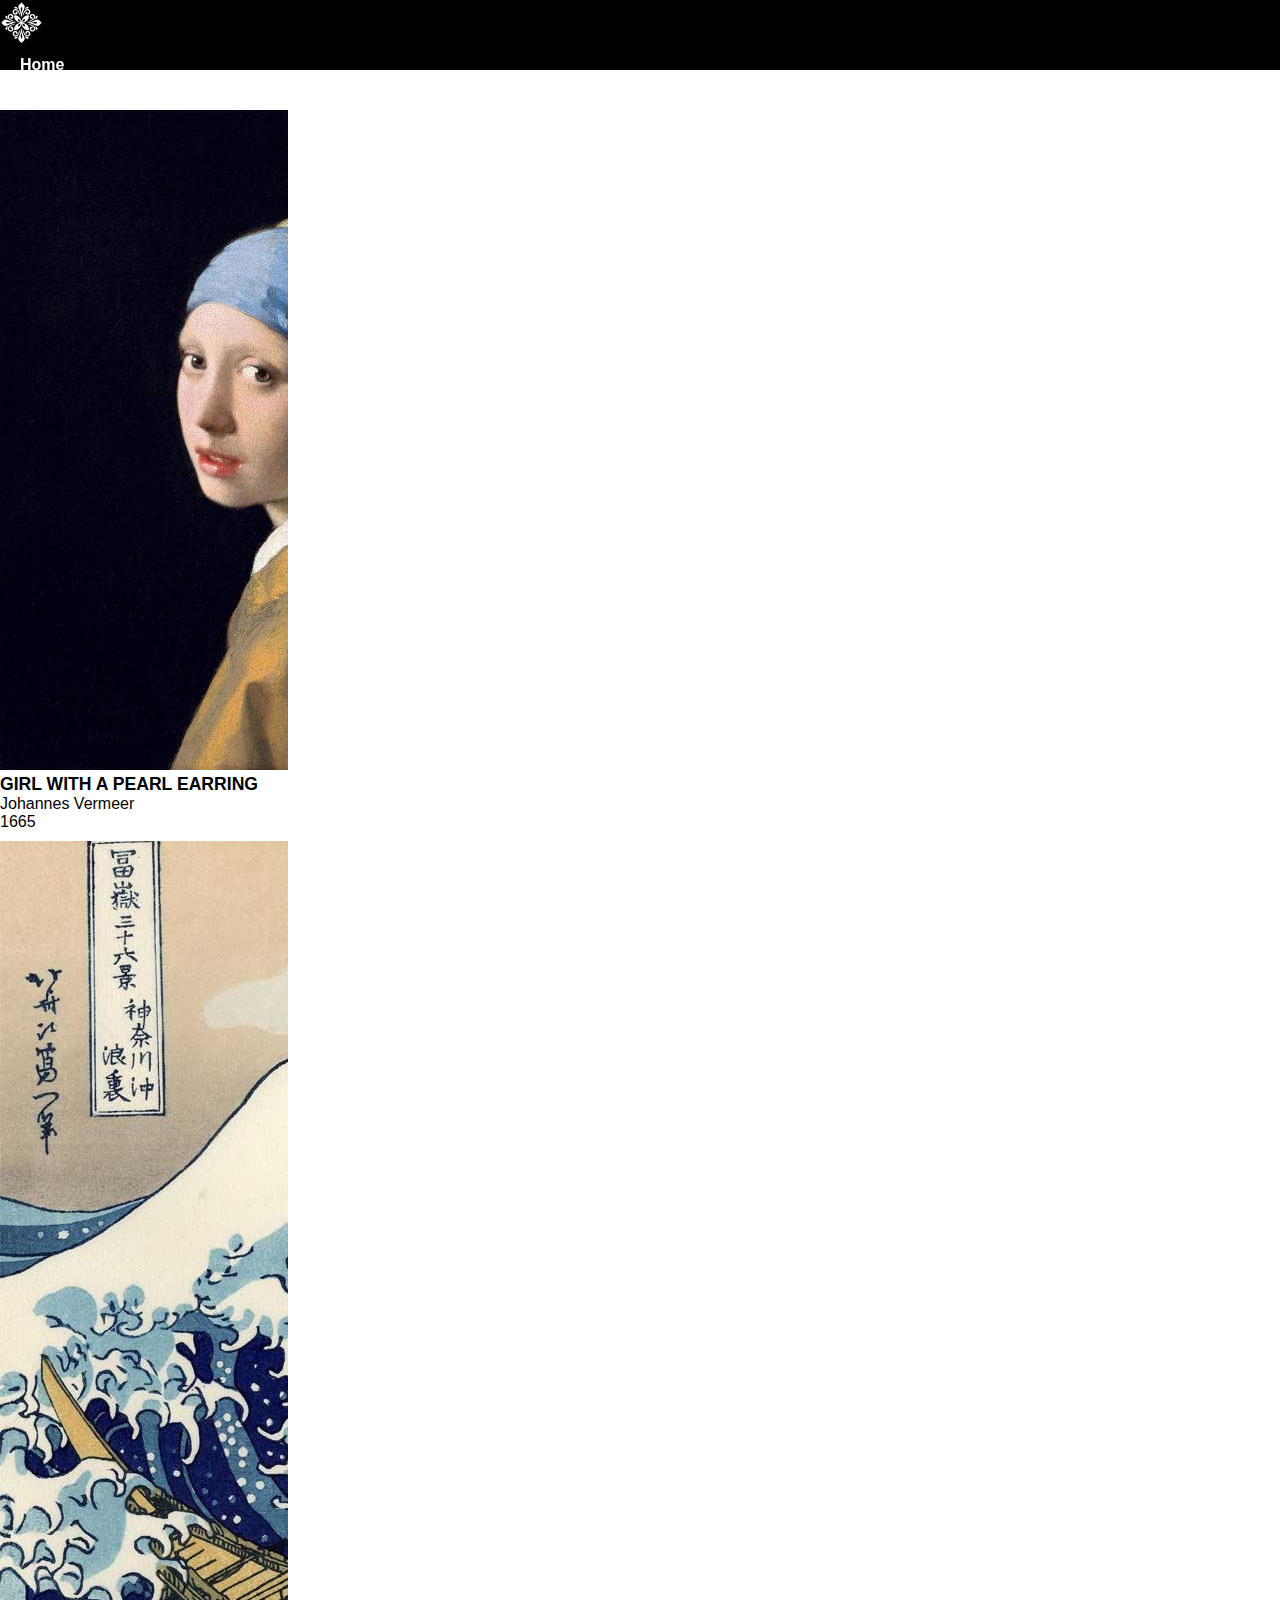
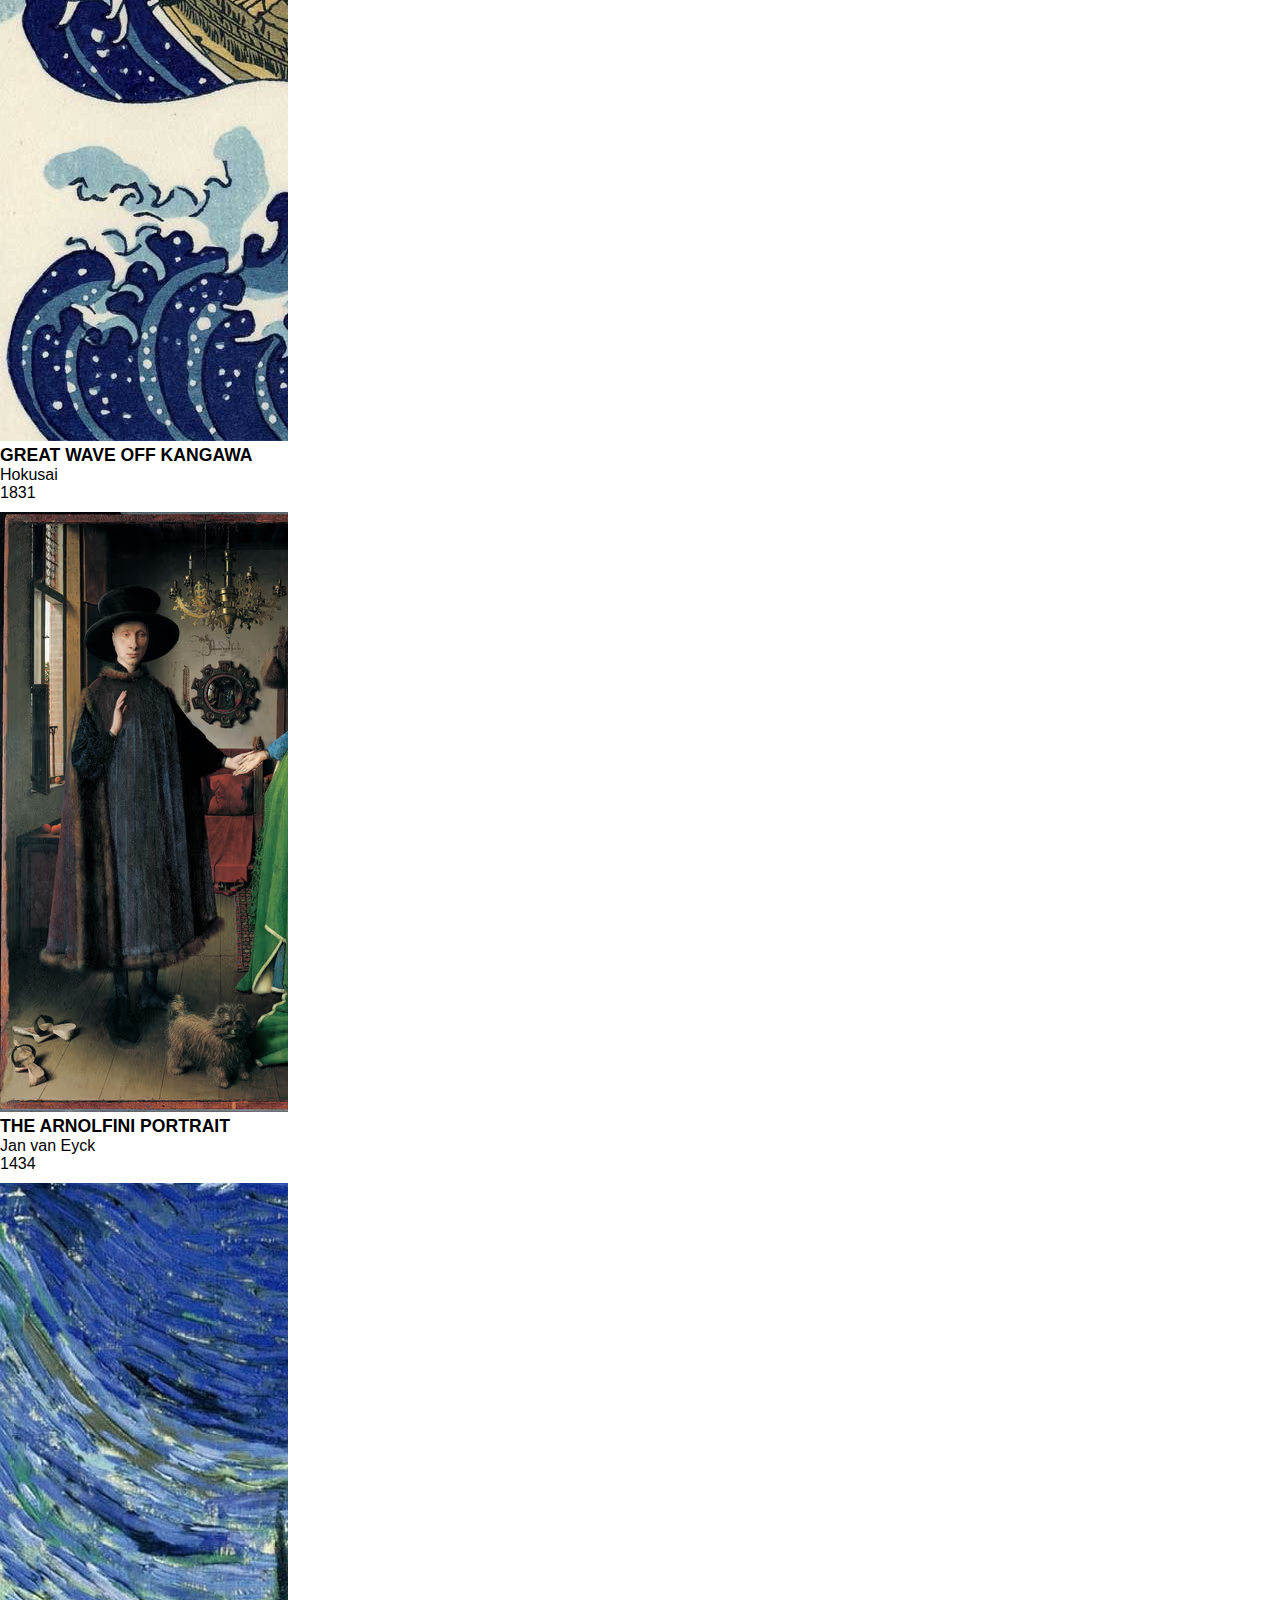
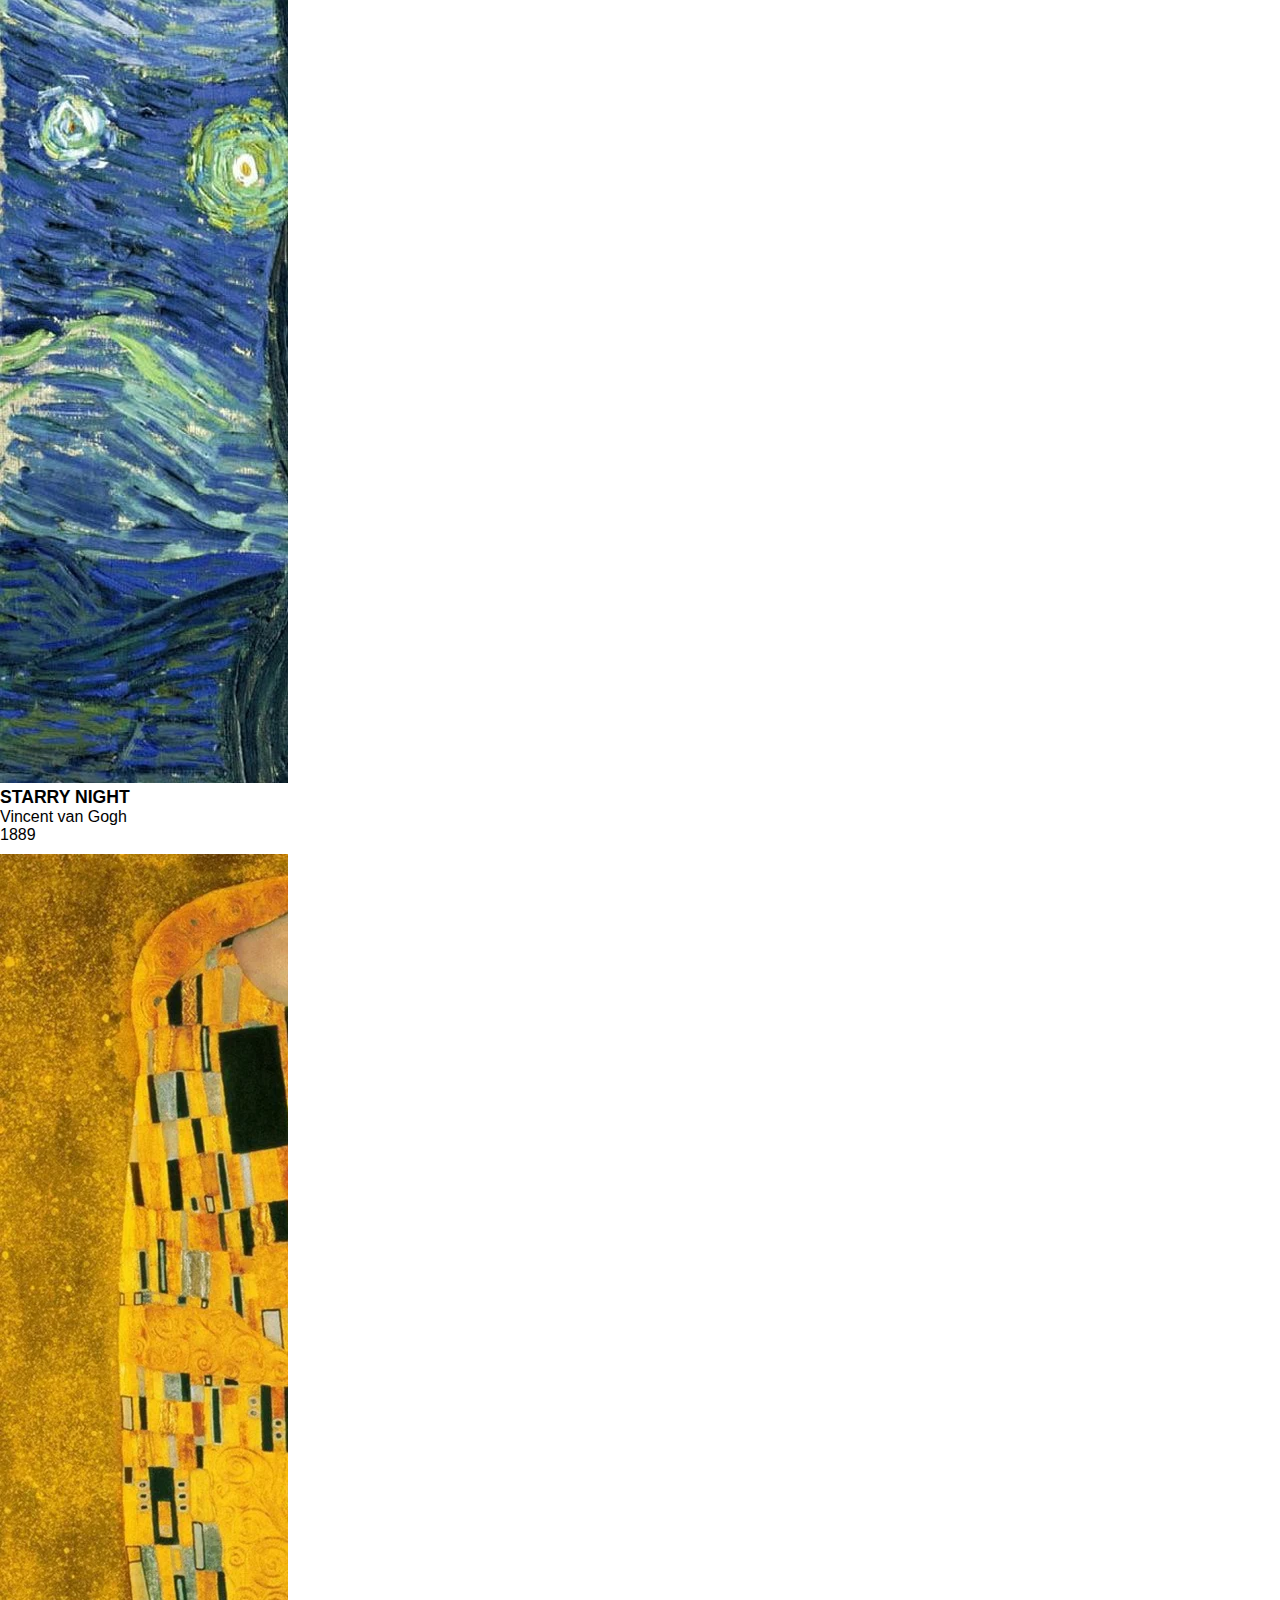
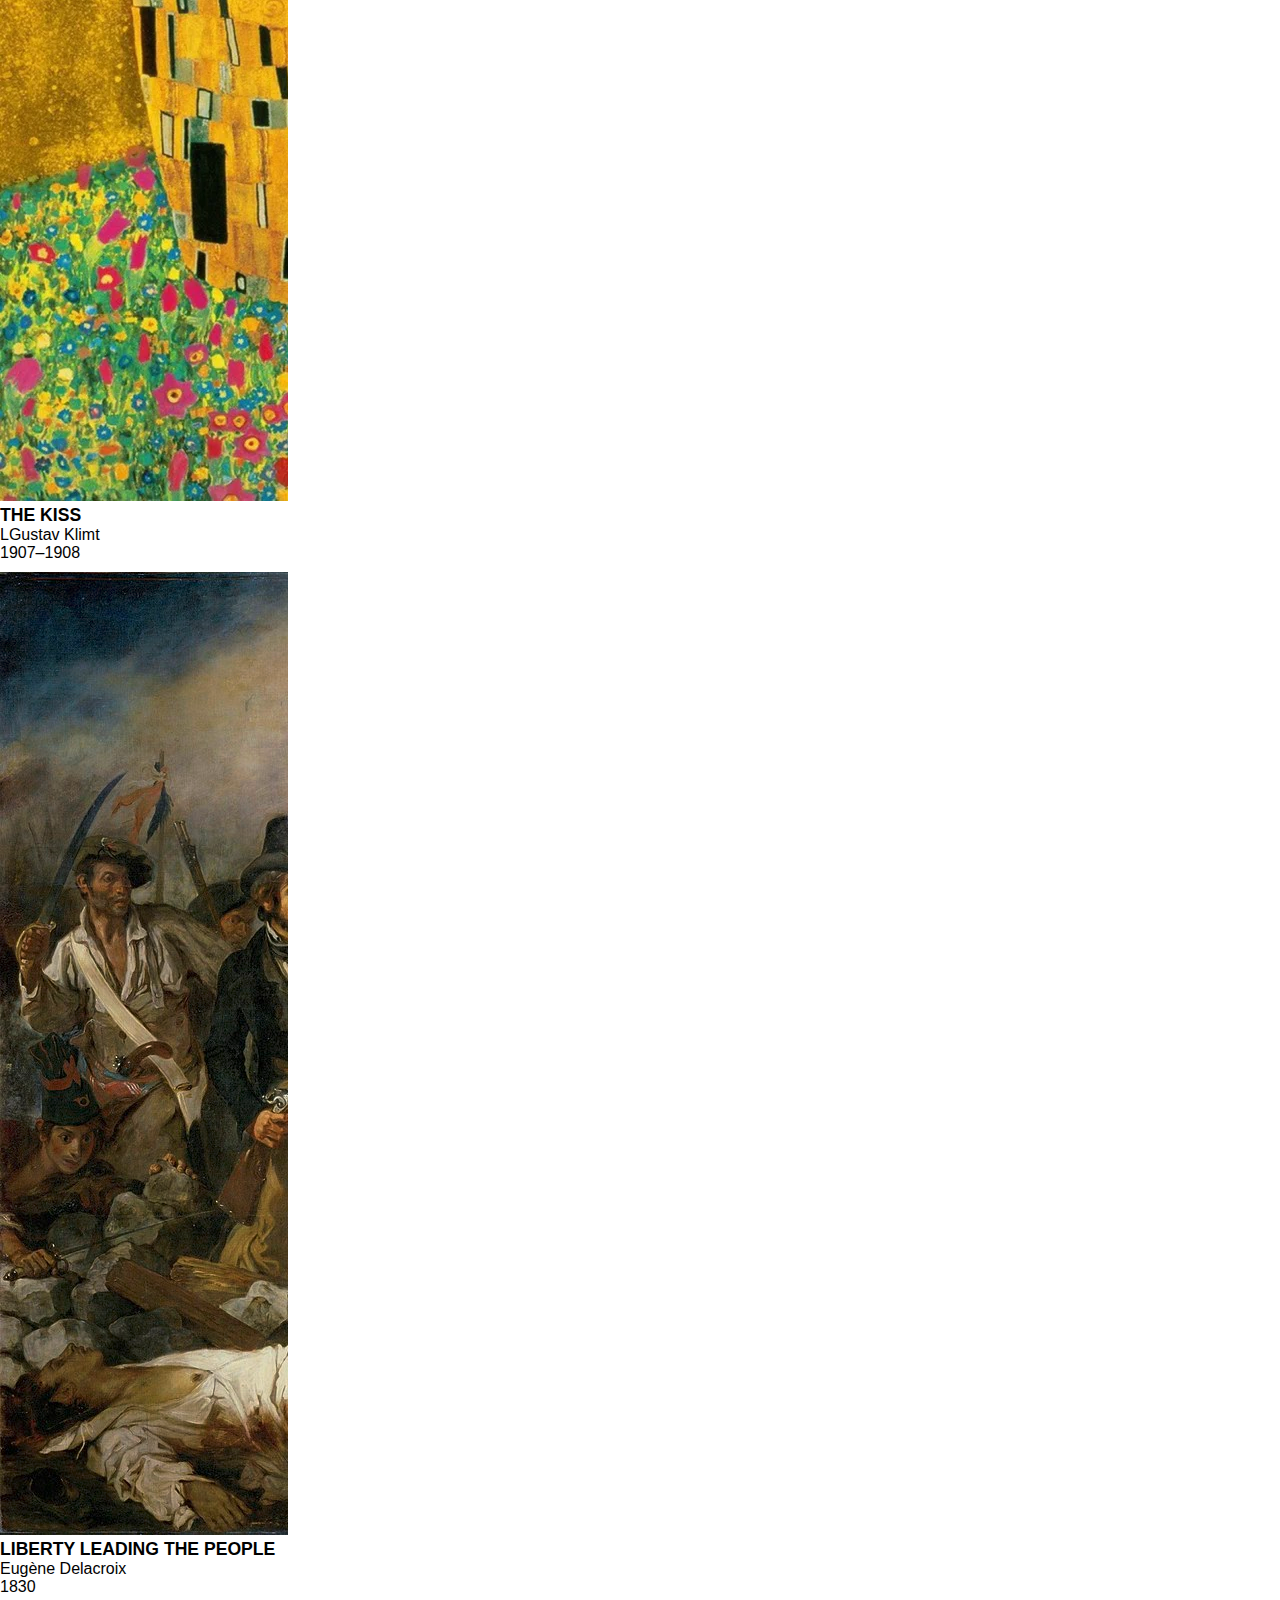
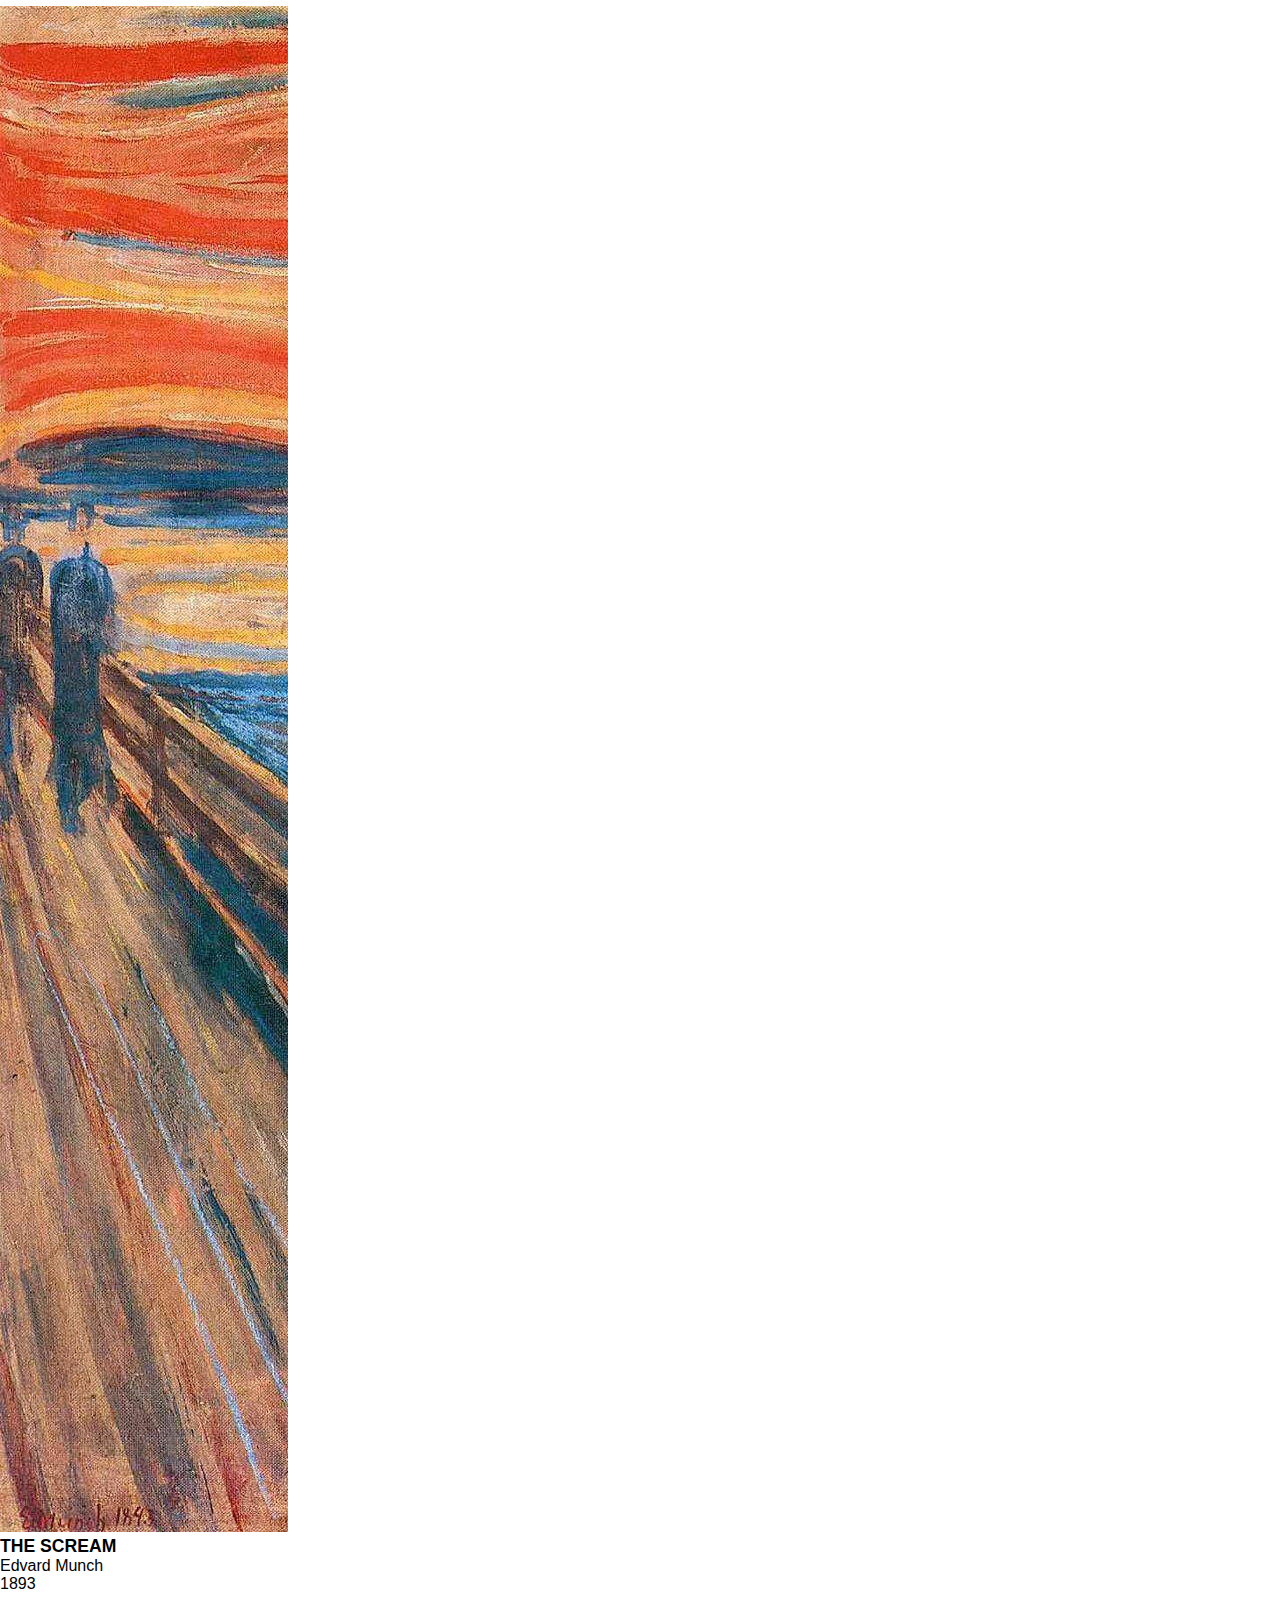
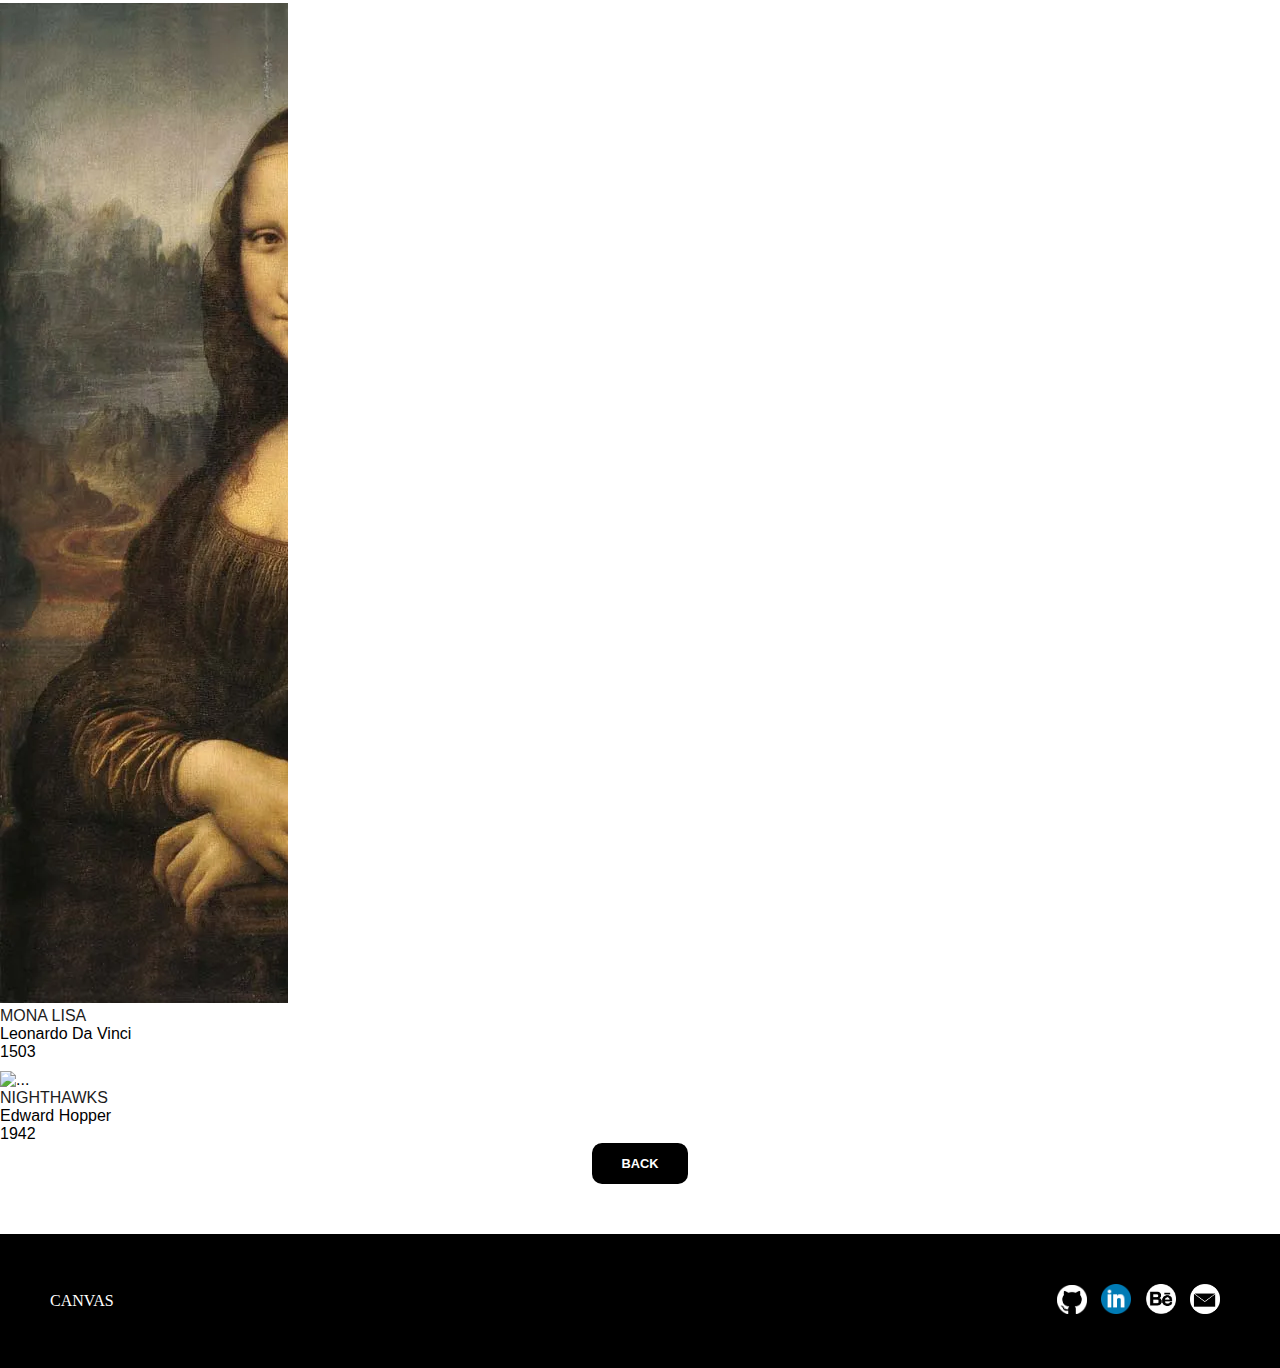
==== inter.html @ 6108ce7e "adding entire code" ====
<!DOCTYPE html>
<html lang="en">
<head>
    <meta charset="UTF-8">
    <meta name="viewport" content="width=device-width, initial-scale=1.0">
    <title>International Paintings</title>
    <link rel="stylesheet" href="https://cdn.jsdelivr.net/npm/bootstrap@4.1.3/dist/css/bootstrap.min.css" integrity="sha384-MCw98/SFnGE8fJT3GXwEOngsV7Zt27NXFoaoApmYm81iuXoPkFOJwJ8ERdknLPMO" crossorigin="anonymous">
    <link rel="stylesheet" href="style.css">
</head>
<body>
    <!-- NAVIGATION -->
    <nav class="navbar navbar-expand-lg navbar-light py-4" style="background-color: black; z-index: 1000;">
        <div class="container-fluid">
          <img src="photos/Logo-white.png">
          <button class="navbar-toggler" type="button" data-bs-toggle="collapse" data-bs-target="#navbarSupportedContent" aria-controls="navbarSupportedContent" aria-expanded="false" aria-label="Toggle navigation">
            <span class="navbar-toggler-ddicon"></span>
          </button>
          <div class="collapse navbar-collapse" id="navbarSupportedContent">
            <ul class="navbar-nav ml-auto">
                <li class="nav-item">
                    <a class="nav-link " style="color: white" href="index.html"><b>Home</b></a>
                </li>
              <li class="nav-item">
                <a class="nav-link" style="color: white" href="#" onclick="scrollToSection('homedown')"><b>Region</b></a>
              </li>
              <li class="nav-item">
                <a class="nav-link " style="color: white" href="#" onclick="scrollToSection('footer')"><b>Contact</b></a>
              </li>
              <li>
                <i class="fa-solid fa-search" style="color: #ffffff;"></i>
              </li>
            </ul>
          </div>
        </div>
      </nav>

    <section id="inter" style="margin-top: 100px; padding-bottom: 50px;">
        <div class="container text-center">
            <div class="row">

                <div class="col">
                    <div class="card" style="width: 18rem;" onclick="openModal('GIRL WITH A PEARL EARRING','Johannes Vermeer , 1665', 'Johannes Vermeer’s 1665 study of a young woman is startlingly real and startlingly modern, almost as if it were a photograph. This gets into the debate over whether or not Vermeer employed a pre-photographic device called a camera obscura to create the image. Leaving that aside, the sitter is unknown, though it’s been speculated that she might have been Vermeer’s maid.He portrays her looking over her shoulder, locking her eyes with the viewer as if attempting to establish an intimate connection across the centuries. Technically speaking, Girl isn’t a portrait, but rather an example of the Dutch genre called a tronie—a headshot meant more as still life of facial features than as an attempt to capture a likeness', 'photos/pearl.jpg')" >
                        <img src="photos/pearl.jpg" class="card-img-top" alt="...">
                        <div class="card-overlay">
                            <h4 style="color: white;">READ</h4>
                        </div>
                        <div class="card-body">
                            <h5 class="card-title"><h4>GIRL WITH A PEARL EARRING</h4></h5>
                            <p class="card-text">Johannes Vermeer<br>
                              1665</p>
                        </div>
                    </div>

                    <div class="card" style="width: 18rem;" onclick="openModal('GREAT WAVE OFF KANGAWA', 'Hokusai,1831','Katsushika Hokusai’s Under the Wave off Kanagawa, also called The Great Wave has became one of the most famous works of art in the world—and debatably the most iconic work of Japanese art.It is part of a series of prints titled Thirty-six views of Mount Fuji, which Hokusai made between 1830 and 1833.<br><br>The Great Wave can be taken as a symbolic image of an important change happening to the Japanese society, a change which brings the presence of the foreign influences coming from the uncertainty of the sea and opposed to the firmness and stillness of Mount Fuji, the established symbol for the soul of Japan.', 'photos/wave.jpg')" >
                        <img src="photos/wave.jpg" class="card-img-top" alt="...">
                        <div class="card-overlay">
                            <h4 style="color: white;">READ</h4>
                        </div>
                        <div class="card-body">
                          <h5 class="card-title"><H4>GREAT WAVE OFF KANGAWA</H4></h5>
                          <p class="card-text">Hokusai <br>1831</p>
                
                        </div>
                    </div>


                    <div class="card" style="width: 18rem;" onclick="openModal('THE ARNOLFINI PORTRAIT', 'Jan van Eyck 1434', 'One of the most significant works produced during the Northern Renaissance, this composition is believed to be one of the first paintings executed in oils. A full-length double portrait, it reputedly portrays an Italian merchant and a woman who may or may not be his bride. In 1934, the celebrated art historian Erwin Panofsky proposed that the painting is actually a wedding contract. What can be reliably said is that the piece is one of the first depictions of an interior using orthogonal perspective to create a sense of space that seems contiguous with the viewer’s own; it feels like a painting you could step into.<br><br>The convex mirror is highly detailed object. The outer part of the round frame holds total of 10 miniature paintings. Those miniatures represents the life events of Jesus Christ.Though, more interesting thing is the reflection in the mirror. After zooming in enough, you see four figures in the reflection against only two apparent to us in the whole painting.The reflection also reveals some more details of the room, unable to be perceived in the real room.','photos/arnol.webp')" >
                        <img src="photos/arnol.webp" class="card-img-top" alt="...">
                        <div class="card-overlay">
                            <h4 style="color: white;">READ</h4>
                        </div>
                        <div class="card-body">
                          <h5 class="card-title"><H4>THE ARNOLFINI PORTRAIT</H4></h5>
                          <p class="card-text">Jan van Eyck <br>1434</p>
                
                        </div>
                    </div>
                </div>




                <div class="col">
                    <div class="card" style="width: 18rem;" onclick="openModal('THE STARRY NIGHT', 'Vincent Van Gogh, 1889','Vincent Van Gogh’s most popular painting, The Starry Night was created by Van Gogh at the asylum in Saint-Rémy, where he’d committed himself in 1889. Indeed, The Starry Night seems to reflect his turbulent state of mind at the time, as the night sky comes alive with swirls and orbs of frenetically applied brush marks springing from the yin and yang of his personal demons and awe of nature.', 'photos/starry.jpg')" >
                        <img src="photos/starry.jpg" class="card-img-top" alt="...">
                        <div class="card-overlay">
                            <h4 style="color: white;">READ</h4>
                        </div>
                        <div class="card-body">
                          <h5 class="card-title"><h4>STARRY NIGHT</h4></h5>
                          <p class="card-text">Vincent van Gogh<br>
                            1889</p>
                          
                        </div>
                    </div>

                    <div class="card" style="width: 18rem;" onclick="openModal('THE KISS', 'LGustav Klimt,1907-1908','Opulently gilded and extravagantly patterned, The Kiss, Gustav Klimt’s fin-de-siècle portrayal of intimacy, is a mix of Symbolism and Vienna Jugendstil, the Austrian variant of Art Nouveau. Klimt depicts his subjects as mythical figures made modern by luxuriant surfaces of up-to-the moment graphic motifs. The work is a highpoint of the artist’s Golden Phase between 1899 and 1910 when he often used gold leaf—a technique inspired by a 1903 trip to the Basilica di San Vitale in Ravenna, Italy, where he saw the church’s famed Byzantine mosaics.','photos/kiss.webp')" >
                        <img src="photos/kiss.webp" class="card-img-top" alt="...">
                        <div class="card-overlay">
                            <h4 style="color: white;">READ</h4>
                        </div>
                        <div class="card-body">
                          <h5 class="card-title"><h4>THE KISS</h4></h5>
                          <p class="card-text"> LGustav Klimt<BR>
                            1907–1908</p>
                          
                        </div>
                    </div>

                    <div class="card" style="width: 18rem;" onclick="openModal('LIBERTY LEADING THE PEOPLE','Eugène Delacroix,1830', 'Liberty Leading the People is a painting by Eugène Delacroix commemorating the July Revolution of 1830, which toppled King Charles X. A woman of the people with a Phrygian cap personifying the concept of Liberty leads a varied group of people forward over a barricade and the bodies of the fallen, holding aloft the flag of the French Revolution – the tricolour, which again became Frances national flag after these events – in one hand and brandishing a bayonetted musket with the other. The figure of Liberty is also viewed as a symbol of France and the French Republic known as Marianne. The painting is sometimes wrongly thought to depict the French Revolution of 1789.', 'photos/liberty.jpg')" >
                        <img src="photos/liberty.jpg" class="card-img-top" alt="...">
                        <div class="card-overlay">
                            <h4 style="color: white;">READ</h4>
                        </div>
                        <div class="card-body">
                          <h5 class="card-title"><h4>LIBERTY LEADING THE PEOPLE</h4></h5>
                          <p class="card-text"> Eugène Delacroix<BR>1830</p>
                          
                        </div>
                    </div>

                </div>


                <div class="col">
                    <div class="card" style="width: 18rem;" onclick="openModal('THE SCREAM', 'Edvard Munch, 1893','Munch defined how we see our own age - wracked with anxiety and uncertainty.The Scream is autobiographical, an expressionistic construction based on Munch’s actual experience of a scream piercing through nature while on a walk, after his two companions, seen in the background, had left him. Fitting the fact that the sound must have been heard at a time when his mind was in an abnormal state, Munch renders it in a style which if pushed to extremes can destroy human integrity.<br><br> The Scream may be the most iconic human figure in the history of Western art. Its androgynous, skull-shaped head, elongated hands, wide eyes, flaring nostrils and ovoid mouth have been engrained in our collective cultural consciousness; the swirling blue landscape and especially the fiery orange and yellow sky have engendered numerous theories regarding the scene that is depicted. ', 'photos/scream.jpg')" >
                        <img src="photos/scream.jpg" class="card-img-top" alt="...">
                        <div class="card-overlay">
                            <h4 style="color: white;">READ</h4>
                        </div>
                        <div class="card-body">
                          <h5 class="card-title"><H4>THE SCREAM</H4></h5>
                          <p class="card-text">Edvard Munch<br> 1893</p>
                          
                        </div>
                    </div>

                    <div class="card" style="width: 18rem;" onclick="openModal('MONA LISA', 'Leonardo Da Vinci, 1503' ,'Painted between 1503 and 1517, Da Vinci’s alluring portrait has been dogged by two questions since the day it was made: Who’s the subject and why is she smiling? A number of theories for the former have been proffered over the years: That she’s the wife of the Florentine merchant Francesco di Bartolomeo del Giocondo (ergo, the work’s alternative title, La Gioconda); that she`s Leonardo’s mother, Caterina, conjured from Leonardo`s boyhood memories of her; and finally, that it`s a self-portrait in drag. As for that famous smile, its enigmatic quality has driven people crazy for centuries. Whatever the reason, Mona Lisa’s look of preternatural calm comports with the idealized landscape behind her, which dissolves into the distance through Leonardo’s use of atmospheric perspective' , 'photos/mona.webp')" >
                        <img src="photos/mona.webp" class="card-img-top" alt="...">
                        <div class="card-overlay">
                            <h4 style="color: white;">READ</h4>
                        </div>
                        <div class="card-body">
                          <h5 class="card-title">MONA LISA</h5>
                          <p class="card-text">Leonardo Da Vinci<br> 1503</p>                          
                        </div>
                    </div>

                    <div class="card" style="width: 18rem;" onclick="openModal('NIGHTHAWKS','Edward Hopper,1942', 'Nighthawks, painting by Edward Hopper completed in 1942, and one of the most immediately recognizable works of all of American art.Hopper’s expressive use of artificial light playing upon the simplified shapes gives the painting its beauty. At greatest distance from the viewer, a couple sits with blank looks on their faces as a server busies himself behind the counter. The couple’s hands almost touch, but neither of them looks happy. That tableau makes the solitary diner across the counter (whom Hopper modeled after himself), with his back to the viewer, look even more conspicuous.<br><br> The entire composition stands against the darkened street outside—darkened because the city beyond the diner is under blackout for fear of attack at the very beginning of World War II, which may be a source of the angst apparent on the faces of the couple.Hopper claimed that the street itself wasn’t particularly lonely but that “unconsciously, probably, I was painting the loneliness of a large city.” Certainly the proximity of four figures who seem not to be engaging with one another suggests that alienation.', 'photos/night.jpg')" >
                        <img src="photos/night.jpg" class="card-img-top" alt="...">
                        <div class="card-overlay">
                            <h4 style="color: white;">READ</h4>
                        </div>
                        <div class="card-body">
                          <h5 class="card-title">NIGHTHAWKS</h5>
                          <p class="card-text">Edward Hopper<br> 1942</p>
                          
                        </div>
                    </div>

                </div>



            </div>
        </div>


        <center><a href="index.html"><button>BACK</button></a></center>

    </section>


    <div id="modal" class="modal">
        <div class="modal-content">
            <span class="close" onclick="closeModal()">&times;</span>
            <img id="modal-image" alt="Modal Image">
            <div class="modal-body">
                <h3 id="modal-title"><b>Card Title</b></h3>
                <h4 id="modal-info">Card Maker and Date</h4>
                <p id="modal-text">Some quick example text to provide more details about the card.</p>
            </div>
        </div>
    </div>

    <footer id="footer" style=" text-align: center;">
        <div class="left-section">
            <h5 style="font-family: against; color: white;">CANVAS</h5>
        </div>
  
    
        <div class="right-section links">
            <a href="https://github.com/Pankhuri0824" target="_blank"><img src="photos/github.png" alt="Link 1" style="max-width: 30px;"></a>
            <a href="https://www.linkedin.com/in/pankhuri-singh-69a8a4258/" target="_blank"><img src="photos/linkedin.png" alt="Link 2" style="max-width: 30px;"></a>
            <a href="https://www.behance.net/pankhurisinghh?log_shim_removal=1" target="_blank"><img src="photos/behance.png" alt="Link 3" style="max-width: 30px;"></a>
            <a href="https://mail.google.com/mail/?view=cm&fs=1&tf=1&to=pankhuri22348@iiitd.ac.in" target="_blank"><img src="photos/email.png" alt="Link 4" style="max-width: 30px;"></a>
        </div>
    </footer>




    <script src="main.js"></script>
    <script src="https://cdn.jsdelivr.net/npm/bootstrap@5.3.2/dist/js/bootstrap.bundle.min.js" integrity="sha384-C6RzsynM9kWDrMNeT87bh95OGNyZPhcTNXj1NW7RuBCsyN/o0jlpcV8Qyq46cDfL" crossorigin="anonymous"></script>
    <script src="https://cdn.jsdelivr.net/npm/bootstrap@5.3.2/dist/js/bootstrap.min.js" integrity="sha384-BBtl+eGJRgqQAUMxJ7pMwbEyER4l1g+O15P+16Ep7Q9Q+zqX6gSbd85u4mG4QzX+" crossorigin="anonymous"></script>
</body>
</html>
---- style.css ----
@import url('https://fonts.cdnfonts.com/css/sf-pro-display');

* {
  margin: 0;
  padding: 0;
  box-sizing: border-box;
}

body {
  font-family: 'SF Pro Display', sans-serif;
}

h1 {
  font-size: 2.5rem;
  font-weight: 700;
}

h2 {
  font-size: 1.8rem;
  font-weight: 600;
}

h3 {
  font-size: 1.4rem;
  font-weight: 800;
}

h4 {
  font-size: 1.1rem;
  font-weight: 600;
}

h5 {
  font-size: 1rem;
  font-weight: 400;
  color: #1d1d1d;
}

h6 {
  color: #d8d8d8;
}

hr {
  width: 30px;
  height: 2px;
  background-color: #fb774b;
}

.navbar {
  font-size: 16px;
  position: fixed;
  top: 0;
  width: 100%;
  height: 70px;
}

.navbar-light .navbar-nav .nav-link {
  padding: 0 20px;
  color: white;
  transition: 0.3s ease;
}

.navbar-light .navbar-nav .nav-link :hover,
.navbar-light .navbar-nav .nav-link.active {
  color: darkgreen;
}

.navbar i {
  font-size: 1.2rem;
  padding: 0 0px;
  cursor: pointer;
  font-weight: 500;
  transition: 0.3 ease;
}

.navbar i:hover,
.navbar i.active {
  color: darkgreen;
}

#home {
  background-image: url("photos/bg.png");
  width: 100%;
  height: 65vh;
  background-size: cover;
  background-position: top 0px center;
  display: flex;
  flex-direction: column;
  justify-content: center;
  align-items: flex-start;
}


button {
  font-size: 0.8rem;
  font-weight: 700;
  outline: none;
  border: none;
  background-color: black;
  color: white;
  padding: 13px 30px;
  cursor: pointer;
  text-transform: uppercase;
  transition: 0.3 ease;
  border-radius: 10px;
}

button:hover {
  background-color: darkgreen;
  color: white;
  cursor: grab;
}

.product {
  outline: none;
  border: none;
  padding-top: 100px;
}

.card {
  outline: #1d1d1d;
  border: #1d1d1d;
  padding-top: 10px;
  position: relative;
  overflow: hidden;
  transition: transform 0.3s ease;
}

.card .overlay {
  position: absolute;
  top: 0;
  left: 0;
  width: 100%;
  height: 100%;
  background-color: rgba(0, 0, 0, 0.5);
  display: flex;
  align-items: center;
  justify-content: center;
  opacity: 0;
  transition: opacity 0.3s ease;
}

.card:hover .overlay {
  opacity: 1;
}

.card img {
  transition: filter 0.3s ease;
}

.card:hover {
  transform: scale(1.05);
  cursor: grab;
}

.card:hover img {
  filter: brightness(50%);
}

.card-body {
  position: relative;
  z-index: 1;
}

.card-overlay {
  position: absolute;
  top: 50%;
  left: 50%;
  transform: translate(-50%, -50%);
  opacity: 0;
  transition: opacity 0.3s ease;
  z-index: 2;
  color: white;
}

.card:hover .card-overlay {
  opacity: 1;
}

/* Modal styles */
.modal {
  display: none;
  position: fixed;
  z-index: 1;
  left: 0;
  top: 0;
  width: 100%;
  height: 100%;
  overflow: auto;
  background-color: rgba(0, 0, 0, 0.7);
}

.modal-content {
  background-color: #fefefe;
  margin: 10% auto;
  padding: 20px;
  max-width: 600px;
  position: relative;
}

.close {
  position: absolute;
  top: 0;
  right: 0;
  font-size: 30px;
  font-weight: bold;
  color: #aaa;
  cursor: pointer;
}

.close:hover,
.close:focus {
  color: black;
}


/* FOOTER */
footer {
  background-color: black;
  color: white;
  text-align: center;
  padding: 50px;
  display: flex;
  justify-content: space-between;
  align-items: center;
}


.logo {
  max-width: 100px; 
}

.links img {
  max-height: 40px;
  margin-right: 10px; 
}



.navbar-dark .navbar-nav .nav-link {
  color: white;
}
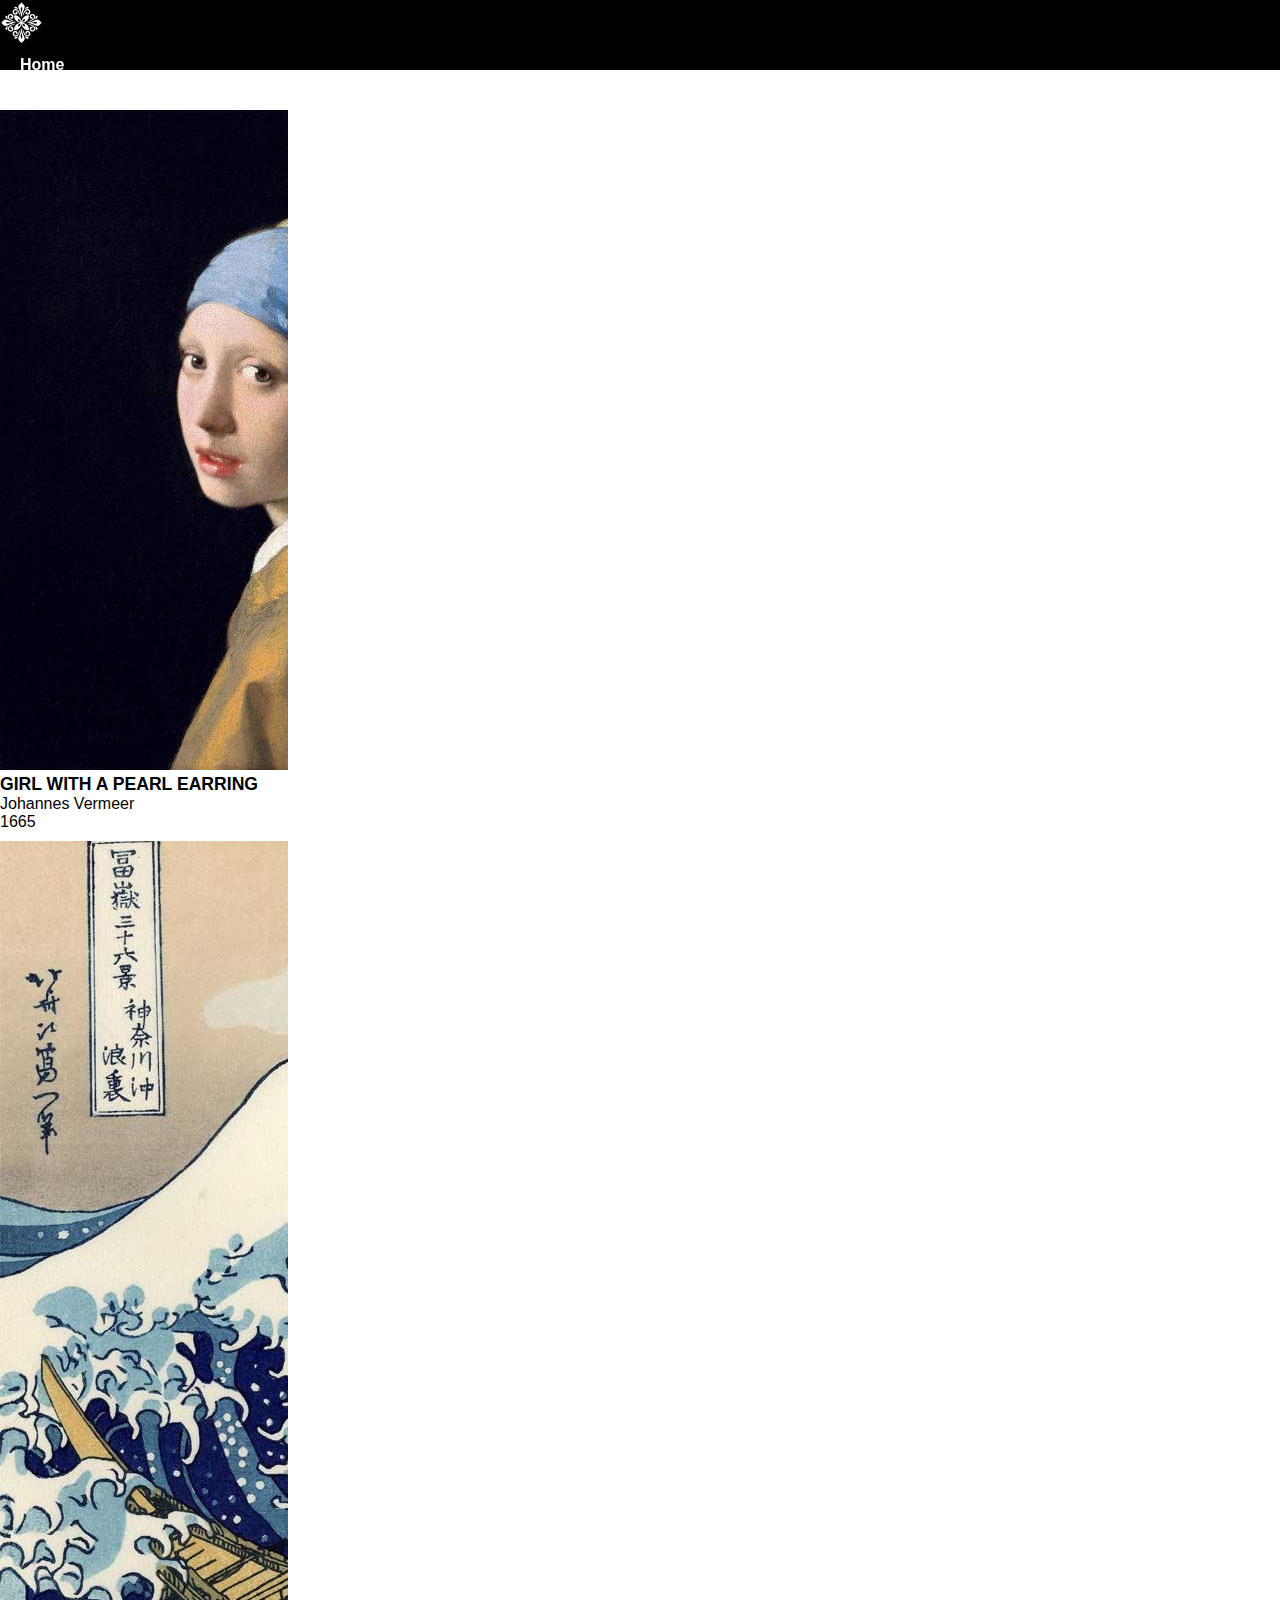
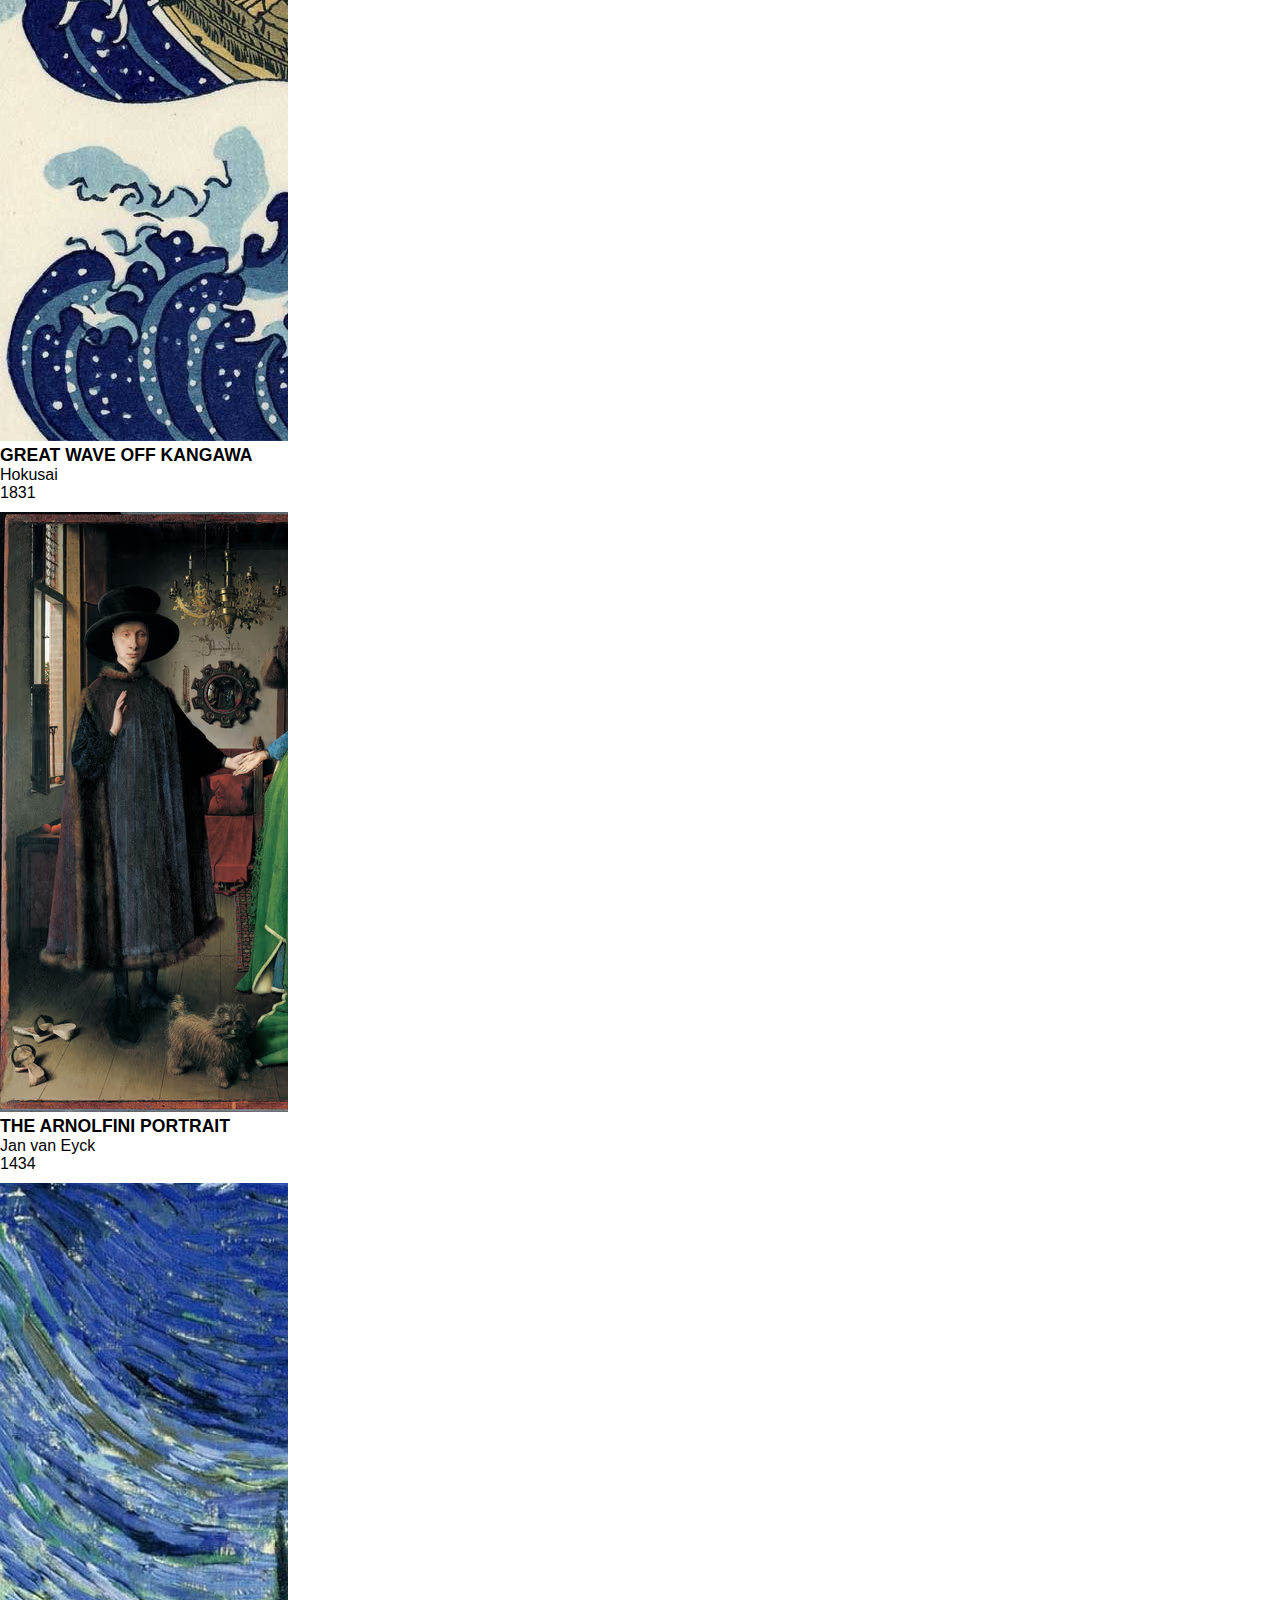
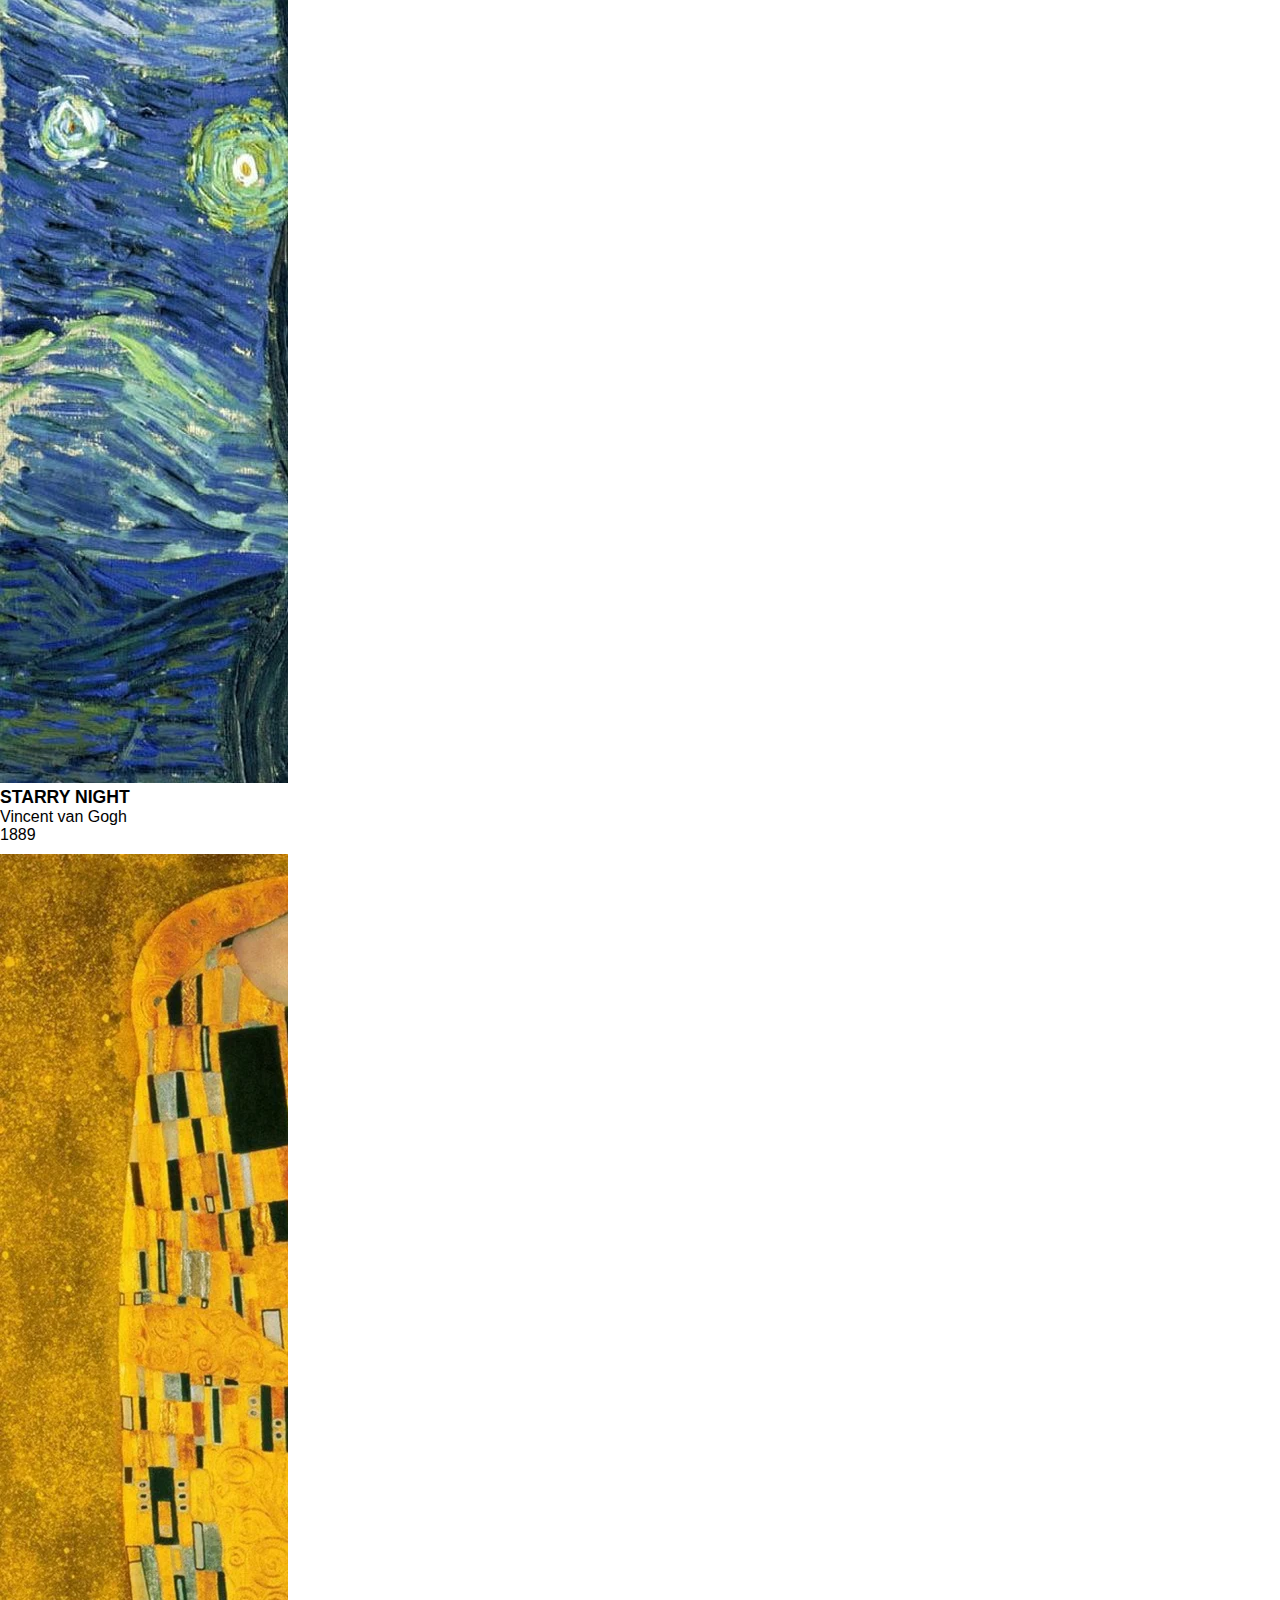
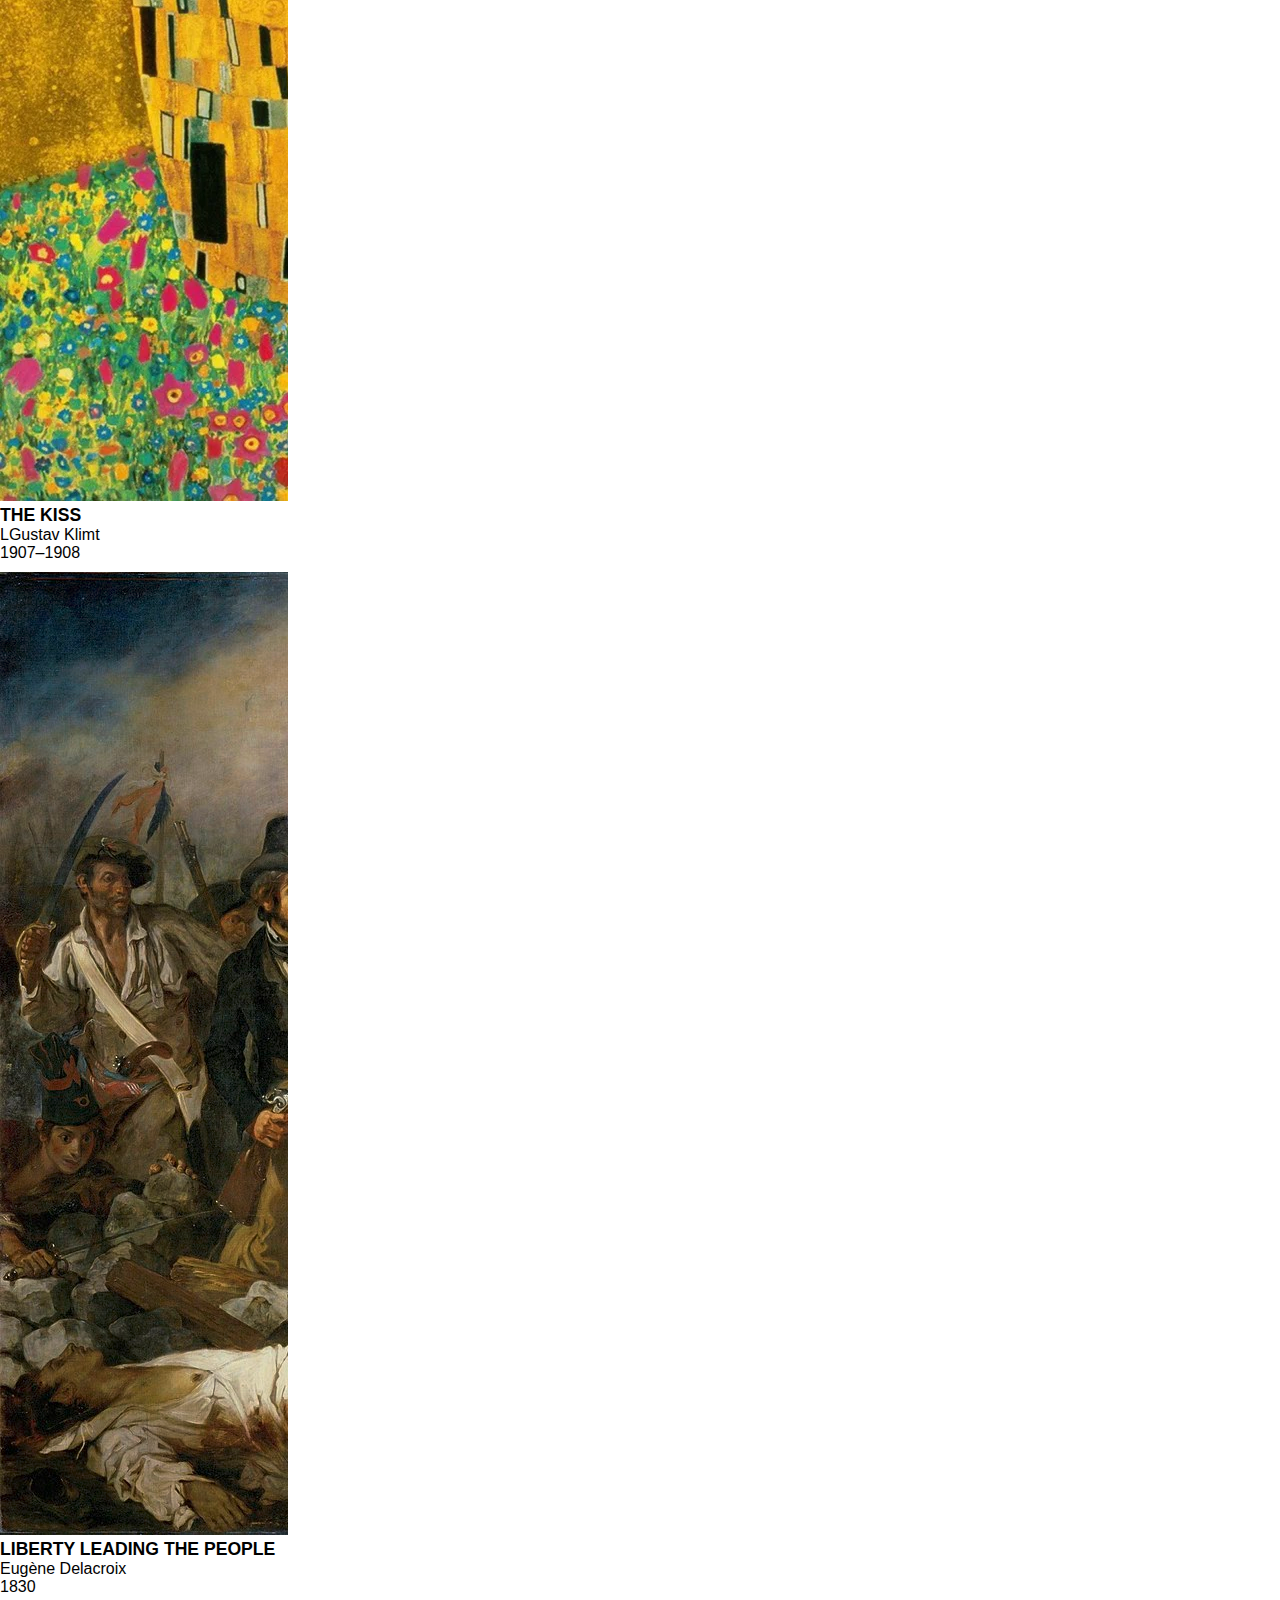
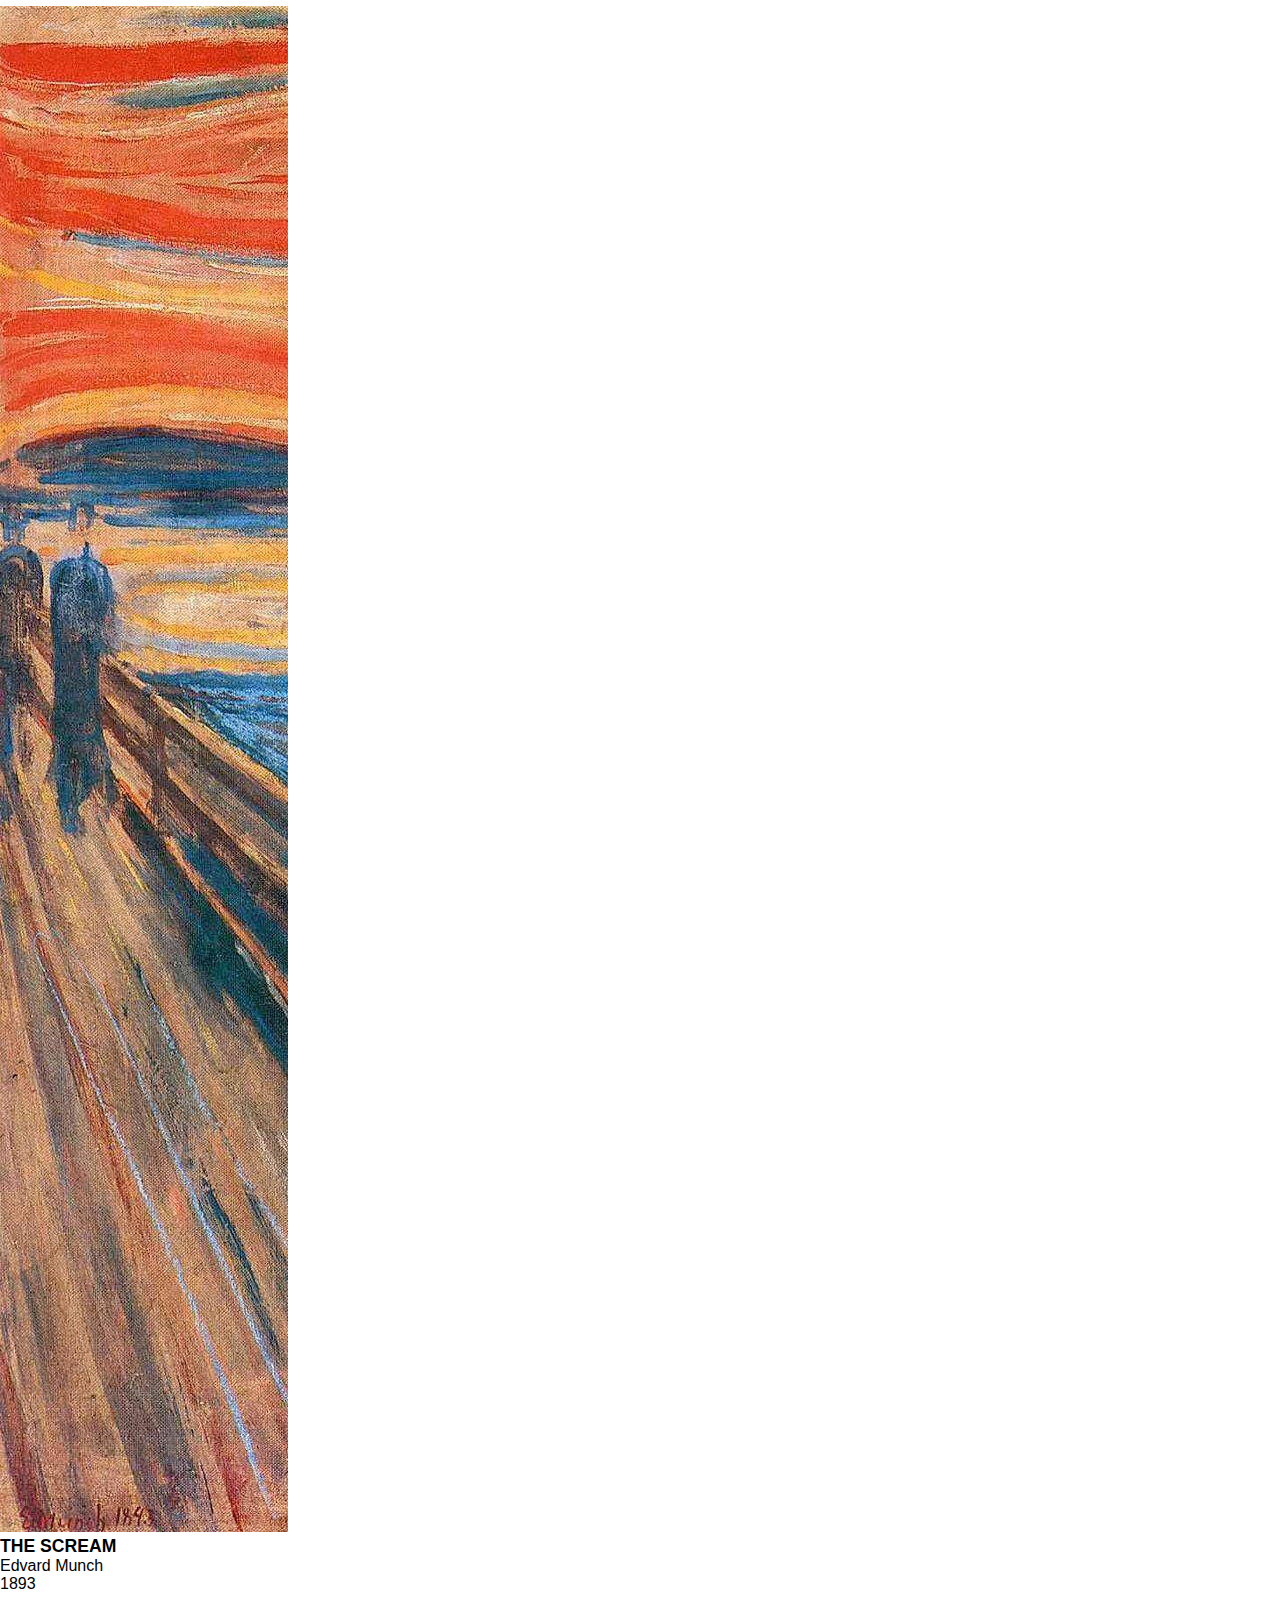
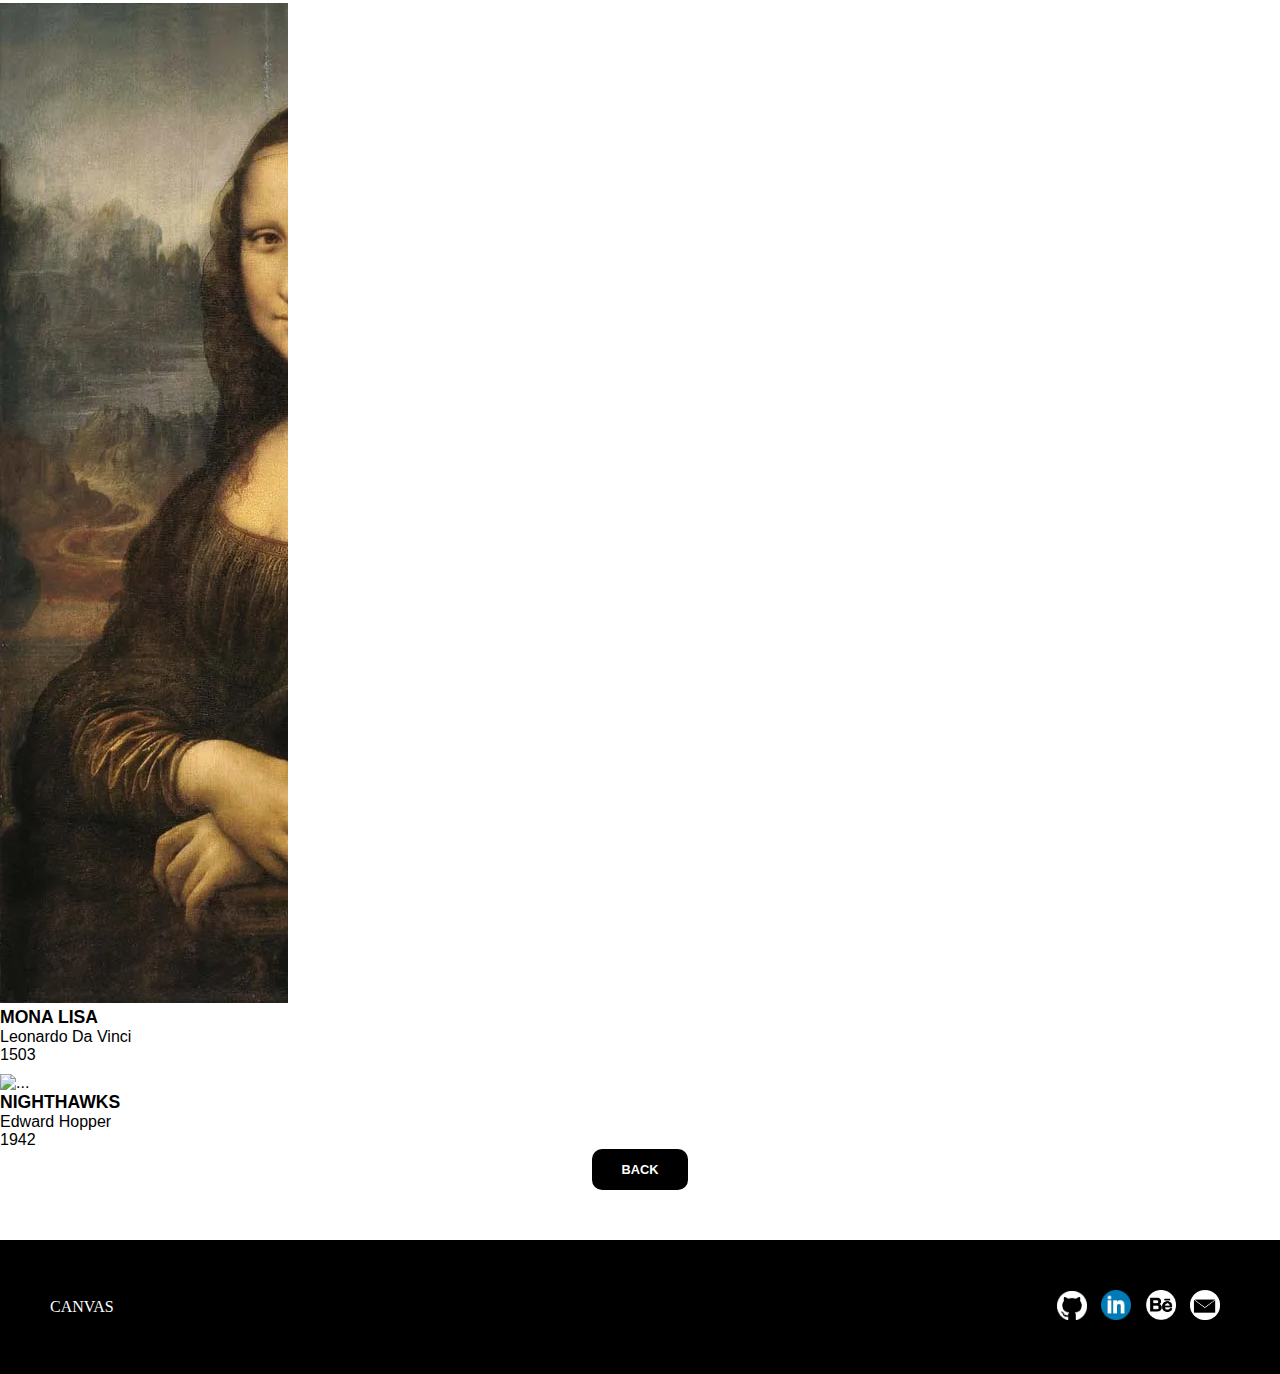
==== commit 1a449ea8: "rectifying css mistakes" ====
--- a/inter.html
+++ b/inter.html
@@ -100,7 +100,7 @@
                             <h4 style="color: white;">READ</h4>
                         </div>
                         <div class="card-body">
-                          <h5 class="card-title"><h4>THE KISS</h4></h5>
+                          <h4 class="card-title">THE KISS</h4>
                           <p class="card-text"> LGustav Klimt<BR>
                             1907–1908</p>
                           
@@ -113,7 +113,7 @@
                             <h4 style="color: white;">READ</h4>
                         </div>
                         <div class="card-body">
-                          <h5 class="card-title"><h4>LIBERTY LEADING THE PEOPLE</h4></h5>
+                          <h4 class="card-title">LIBERTY LEADING THE PEOPLE</h4>
                           <p class="card-text"> Eugène Delacroix<BR>1830</p>
                           
                         </div>
@@ -129,7 +129,7 @@
                             <h4 style="color: white;">READ</h4>
                         </div>
                         <div class="card-body">
-                          <h5 class="card-title"><H4>THE SCREAM</H4></h5>
+                          <h4 class="card-title">THE SCREAM</h4>
                           <p class="card-text">Edvard Munch<br> 1893</p>
                           
                         </div>
@@ -141,7 +141,7 @@
                             <h4 style="color: white;">READ</h4>
                         </div>
                         <div class="card-body">
-                          <h5 class="card-title">MONA LISA</h5>
+                          <h4 class="card-title">MONA LISA</h4>
                           <p class="card-text">Leonardo Da Vinci<br> 1503</p>                          
                         </div>
                     </div>
@@ -152,7 +152,7 @@
                             <h4 style="color: white;">READ</h4>
                         </div>
                         <div class="card-body">
-                          <h5 class="card-title">NIGHTHAWKS</h5>
+                          <h4 class="card-title">NIGHTHAWKS</h4>
                           <p class="card-text">Edward Hopper<br> 1942</p>
                           
                         </div>
--- a/style.css
+++ b/style.css
@@ -8,6 +8,7 @@
 
 body {
   font-family: 'SF Pro Display', sans-serif;
+  scroll-behavior: smooth;
 }
 
 h1 {
@@ -46,6 +47,21 @@
   background-color: #fb774b;
 }
 
+@keyframes fade-up {
+  0% {
+    opacity: 0;
+    transform: translateY(40px) scale(0.9);
+  }
+  100% {
+    opacity: 1;
+    transform: translateY(0px) scale(1);
+  }
+}
+
+.animate{
+  animation: fade-up 1.5s;
+}
+
 .navbar {
   font-size: 16px;
   position: fixed;
@@ -62,7 +78,7 @@
 
 .navbar-light .navbar-nav .nav-link :hover,
 .navbar-light .navbar-nav .nav-link.active {
-  color: darkgreen;
+  color: rgb(40, 115, 195);
 }
 
 .navbar i {
@@ -75,13 +91,13 @@
 
 .navbar i:hover,
 .navbar i.active {
-  color: darkgreen;
+  color: rgb(40, 115, 195);
 }
 
 #home {
   background-image: url("photos/bg.png");
   width: 100%;
-  height: 65vh;
+  height: 100vh;
   background-size: cover;
   background-position: top 0px center;
   display: flex;
@@ -106,7 +122,7 @@
 }
 
 button:hover {
-  background-color: darkgreen;
+  background-color:rgb(40, 115, 195);
   color: white;
   cursor: grab;
 }
@@ -116,7 +132,6 @@
   border: none;
   padding-top: 100px;
 }
-
 .card {
   outline: #1d1d1d;
   border: #1d1d1d;
@@ -160,6 +175,7 @@
 .card-body {
   position: relative;
   z-index: 1;
+
 }
 
 .card-overlay {
@@ -225,7 +241,6 @@
   align-items: center;
 }
 
-
 .logo {
   max-width: 100px; 
 }
@@ -235,8 +250,30 @@
   margin-right: 10px; 
 }
 
-
-
 .navbar-dark .navbar-nav .nav-link {
   color: white;
 }
+
+/* parallax and home page effects */
+
+/* ... (previous styles) ... */
+
+.parallax-section {
+  height: 100vh;
+  background-attachment: fixed;
+  background-position: center;
+  background-repeat: no-repeat;
+  background-size: cover;
+  display: flex;
+  align-items: center;
+  justify-content: center;
+  color: white;
+  text-align: center;
+  transition: opacity 0.5s, transform 0.5s;
+}
+
+.parallax-section.active {
+  opacity: 1;
+  transform: translateY(0);
+}
+
